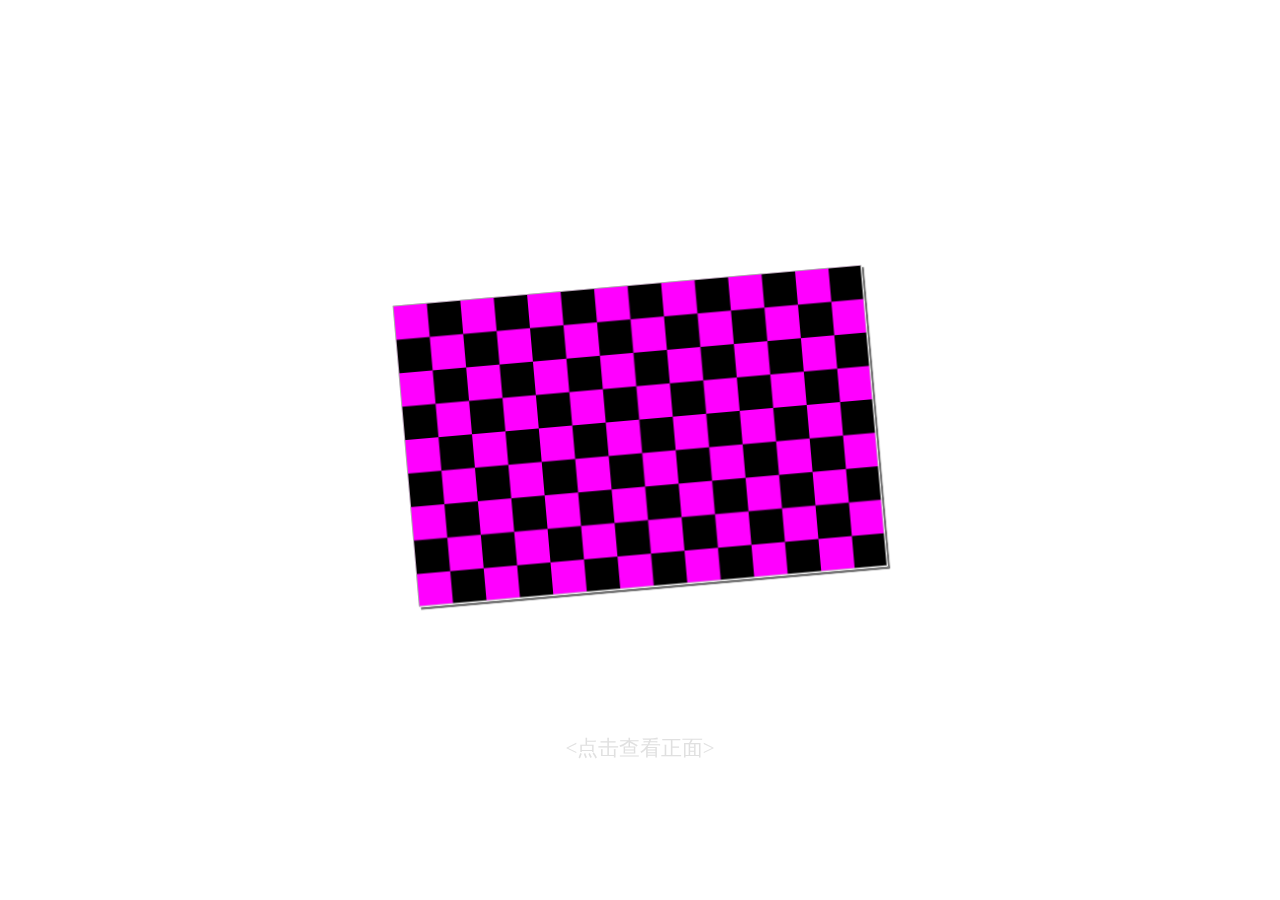
==== himappdata/postcard/birthday/index.html @ 78d9a7b5 "Add Postcard data1" ====
<!DOCTYPE html>
<html lang="en">

<head>
    <meta charset="UTF-8">
    <meta name="viewport" content="width=device-width, initial-scale=1.0">
    <title>生日明信片</title>
    <link rel="stylesheet" href="../_common/style/postcard.css">
    <link rel="stylesheet" href="../_common/style/common.css">
    <link rel="stylesheet" href="../_common/fonts/lxgw/style.css">
    <script src="../_common/js/zquery.js"></script>

    <style>
        .centercontainer {

            display: flex;
            justify-content: center;
            align-items: center;
        }

        .container {
            width: 100%;
            height: 100%;
        }

        #postcardContainer {
            width: 800px;
            height: 1200px;
            flex-direction: column;
        }

        .postcardinner {
            width: 800px;
            height: 800px;

            position: relative;
            filter: drop-shadow(3px 3px 0px #797979);
            perspective: 1000px;
            -webkit-perspective: 2000px;
        }

        .hintmsg {
            color: rgba(212, 212, 212, 0.712);
            font-size: 28px;
        }

        .postcardsize {

            width: 700px;
            height: 450px;
        }

        .postcardbody {
            transition-duration: 400ms;
            transform-style: preserve-3d;
        }

        .postcardbody>div {
            border: solid darkgray 1px;
            position: absolute;
        }

        .showfront {
            transform: rotateZ(-5deg) scale(0.9);

        }

        .showback {
            transform: rotateY(-180deg) rotateZ(0deg) scale(1.1);
        }

        .front {
            background-color: white;
            background-image: url(../_common/image/valve_missing_texture.png);
            
            background-size:100px 100px;
            transform: translateZ(1px);
        }

        .rear {
            background-color: white;
            background-image: url(../_common/image/bg_postcard_rear.png);
            
            background-repeat: no-repeat;
            background-size: 100% 100%;
            transform: translateZ(-1px) rotateY(-180deg);
        }

        /* .msg {
            font-family: 'LXGW WenKai Lite';
            font-size: 12px;
            position: absolute;
            left: 175px;
            padding-left: 10px;
            top: 56px;
            width: 152px;
            height: 150px;
            text-align: justify;
            border-left: dashed darkgray 1px;
        } */

        .msg {
            font-family: 'LXGW WenKai Lite';
            font-size: 28px;
            position: absolute;
            left: 36px;
            top: 160px;
            width: 620px;
            line-height: 180%;
            height: 200px;
            text-align: justify;
            flex-direction: column;
        }

        .postcardrearimg{
            position: absolute;
            left: 36px;
            top: 110px;
            width: 300px;
            height: 300px;
        }

        .poststamp{
            position: absolute;
            left: 550px;
            top: 16px;
            width: 128px;
            height: 128px;
        }
        .postmarker{
            position: absolute;
            left: 520px;
            top: 70px;
            width: 96px;
            height: 96px;
            transform: rotate(15deg);
        }

    </style>

</head>

<body>
    <div class="container centercontainer">
        <div id="postcardContainer" class="centercontainer">
            <div class="postcardinner centercontainer">
                <div class="postcardbody postcardsize showfront">
                    <div class="front postcardsize"></div>
                    <div class="rear postcardsize">
                        <!-- <img class="postcardrearimg" src="../_common/image/valve_missing_texture.png" alt=""> -->
                        <img class="poststamp" src="../_common/image/poststamp_default.png" alt="">
                        <img class="postmarker" src="../_common/image/stamp_masked.png" alt="">
                        <div  class="msg centercontainer">
                            
                            <div style="width: 100%;text-align: left;">亲爱的：</div>
                            <div id="msg" style="flex-grow: 1;">

                            </div>
                            <div style="width: 100%;text-align: right;">—— Yours.</div>
                        </div>
                    </div>
                </div>

            </div>
            <div class="hintmsg">&lt;点击查看正面&gt;</div>
        </div>
    </div>

    <script>
        $(function () {
            $("#postcardContainer").fitParent();
            if ($.query.msgtype) {
                if ($.query.msgtype == "1") {
                    $("#msg").text("　　愿honey在新的一岁里，每天都能够收获新的惊喜！");
                }
                if ($.query.msgtype == "2") {
                    $("#msg").text("　　最近听到一个新奇的词汇：运气守恒定律。指个人的每日运气是恒定的，有好运发生，就也会有不太美好的事出现，不过今天不一样，这条规矩对寿星无效。");
                }


            }
        });
        var isFront = true;
        $(".postcardbody").click(function () {
            if (isFront) {
                $(".postcardbody").getDoms()[0].classList.add("showback");
                $(".postcardbody").getDoms()[0].classList.remove("showfront");
                $(".hintmsg").text("<点击回到背面>");
            }
            else {
                $(".postcardbody").getDoms()[0].classList.remove("showback");
                $(".postcardbody").getDoms()[0].classList.add("showfront");
                $(".hintmsg").text("<点击查看正面>");
            }
            isFront = !isFront;
        });
    </script>
</body>

</html>
---- himappdata/postcard/_common/style/postcard.css ----
*{
    margin: 0;
    padding: 0;
}

body{
    background-color: transparent;
}
---- himappdata/postcard/_common/style/common.css ----
*{
    margin: 0;
    padding: 0;
    box-sizing: border-box;
    list-style: none;
}

body{
    background-color: transparent;
    width: 100vw;
    height: 100vh;
    overflow: hidden;
}
---- himappdata/postcard/_common/fonts/lxgw/style.css ----
@import url('./lxgwwenkaimonolite-bold.css');
@import url('./lxgwwenkailite-regular.css');
@import url('./lxgwwenkaimonolite-light.css');
@import url('./lxgwwenkaimonolite-regular.css');
@import url('./lxgwwenkailite-light.css');
@import url('./lxgwwenkailite-bold.css');
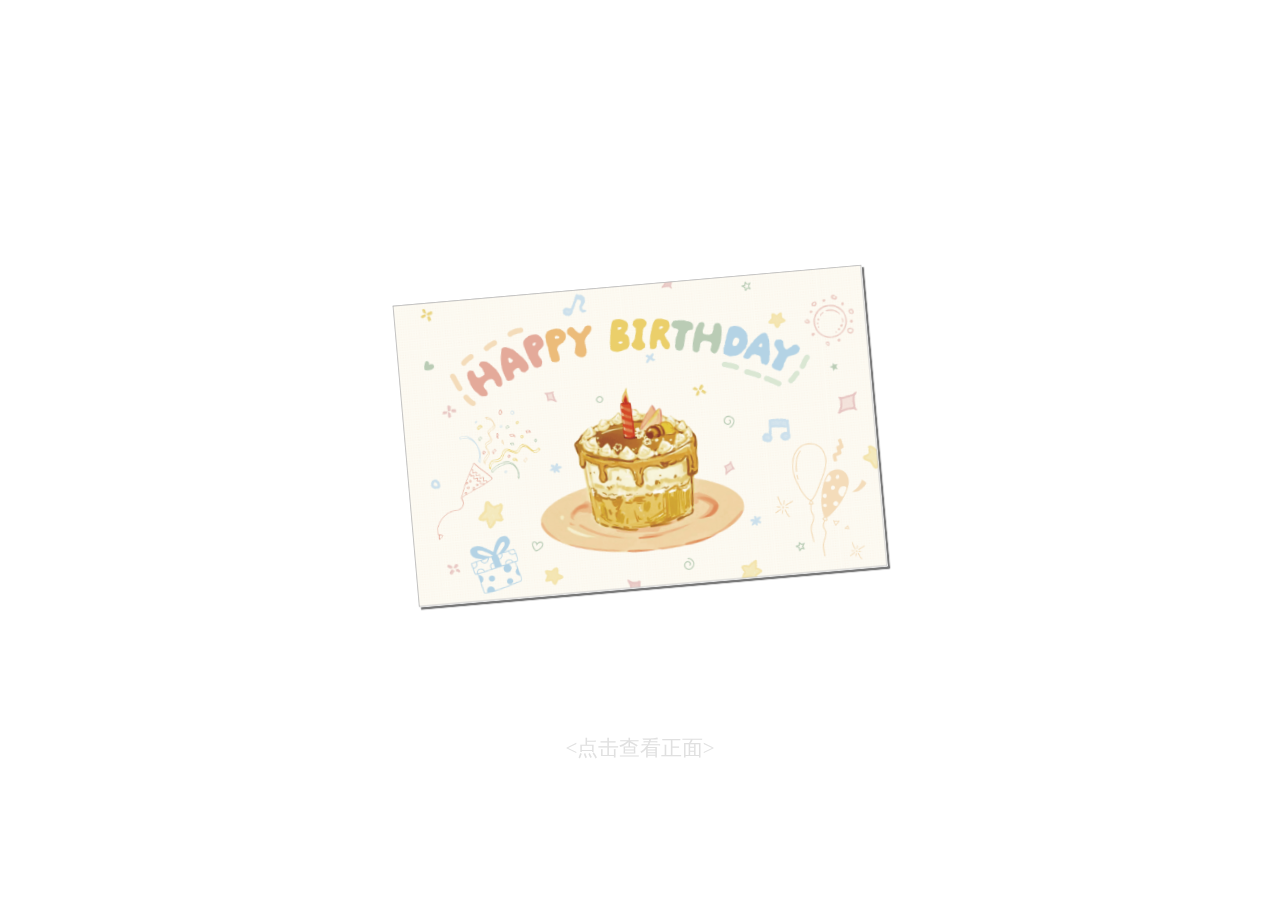
==== commit 01751362: "Add birthday card bg & add testcases" ====
--- a/himappdata/postcard/birthday/index.html
+++ b/himappdata/postcard/birthday/index.html
@@ -8,6 +8,7 @@
     <link rel="stylesheet" href="../_common/style/postcard.css">
     <link rel="stylesheet" href="../_common/style/common.css">
     <link rel="stylesheet" href="../_common/fonts/lxgw/style.css">
+    <link rel="stylesheet" href="../_common/fonts/syst/style.css">
     <script src="../_common/js/zquery.js"></script>
 
     <style>
@@ -21,6 +22,12 @@
         .container {
             width: 100%;
             height: 100%;
+            user-select: none;
+        }
+
+        .hidebeforeload{
+
+            opacity: 0;
         }
 
         #postcardContainer {
@@ -71,9 +78,11 @@
 
         .front {
             background-color: white;
-            background-image: url(../_common/image/valve_missing_texture.png);
+            background-image: url(image/bg_birthday.png);
             
-            background-size:100px 100px;
+            background-size:100% 100%;
+            background-position: 50% 50%;
+            background-repeat: no-repeat; 
             transform: translateZ(1px);
         }
 
@@ -101,6 +110,7 @@
 
         .msg {
             font-family: 'LXGW WenKai Lite';
+            /* font-family: 'SourceSerif'; */
             font-size: 28px;
             position: absolute;
             left: 36px;
@@ -141,7 +151,7 @@
 </head>
 
 <body>
-    <div class="container centercontainer">
+    <div class="container centercontainer hidebeforeload">
         <div id="postcardContainer" class="centercontainer">
             <div class="postcardinner centercontainer">
                 <div class="postcardbody postcardsize showfront">
@@ -179,9 +189,12 @@
 
 
             }
+            $(".hidebeforeload").getDoms().forEach(element => {
+                element.classList.remove("hidebeforeload");
+            });
         });
         var isFront = true;
-        $(".postcardbody").click(function () {
+        $("#postcardContainer").click(function () {
             if (isFront) {
                 $(".postcardbody").getDoms()[0].classList.add("showback");
                 $(".postcardbody").getDoms()[0].classList.remove("showfront");
--- a/himappdata/postcard/_common/fonts/syst/style.css
+++ b/himappdata/postcard/_common/fonts/syst/style.css
@@ -0,0 +1,6 @@
+
+@font-face {
+  font-family: 'SourceSerif';
+  font-display: swap;
+  src: url('./SourceHanSerifCN.woff2') format('woff2');
+}
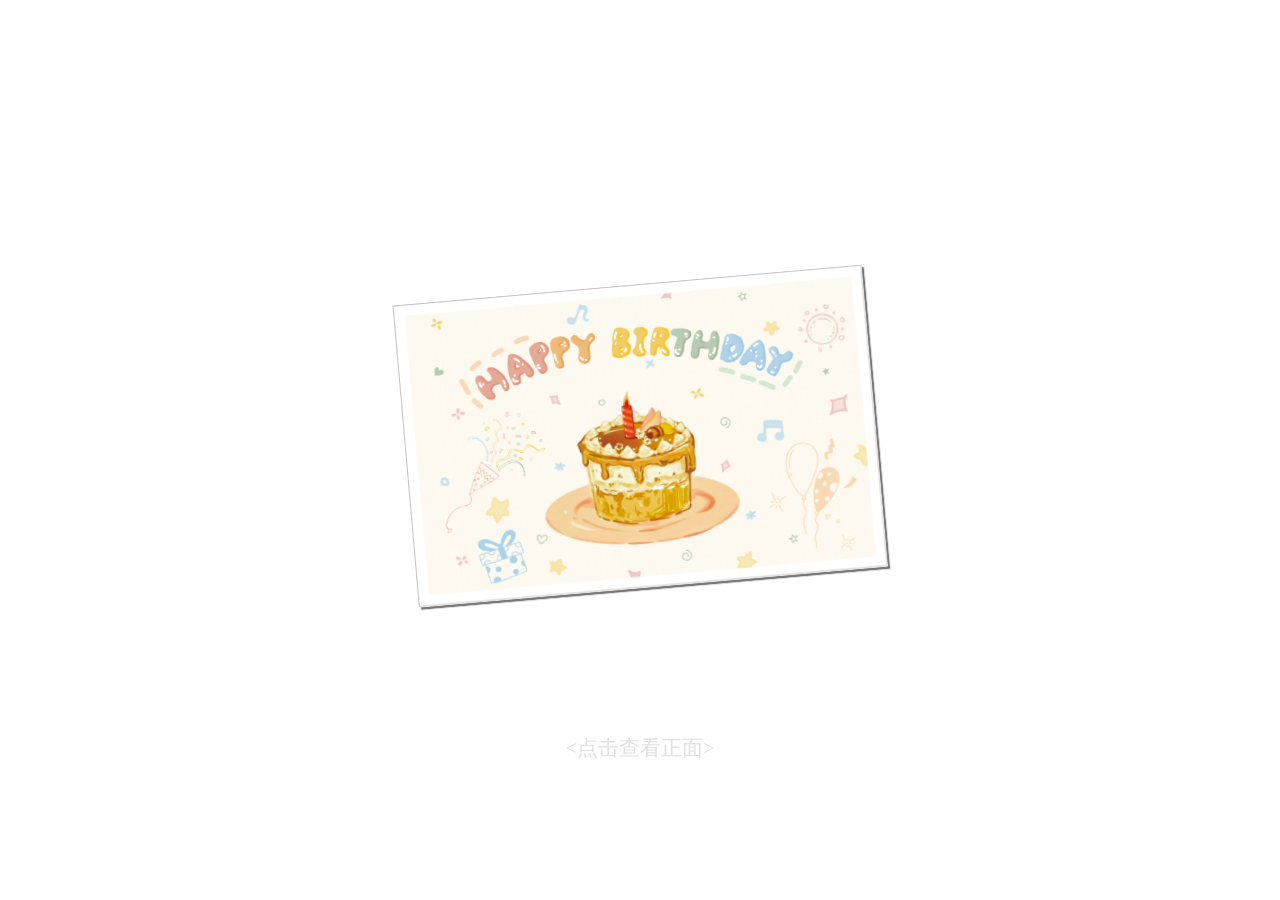
==== commit bf1a0c47: "Update postcard rear style" ====
--- a/himappdata/postcard/birthday/index.html
+++ b/himappdata/postcard/birthday/index.html
@@ -80,7 +80,7 @@
             background-color: white;
             background-image: url(image/bg_birthday.png);
             
-            background-size:100% 100%;
+            background-size: 95.5% 93%;
             background-position: 50% 50%;
             background-repeat: no-repeat; 
             transform: translateZ(1px);
@@ -93,20 +93,11 @@
             background-repeat: no-repeat;
             background-size: 100% 100%;
             transform: translateZ(-1px) rotateY(-180deg);
-        }
-
-        /* .msg {
-            font-family: 'LXGW WenKai Lite';
-            font-size: 12px;
-            position: absolute;
-            left: 175px;
-            padding-left: 10px;
-            top: 56px;
-            width: 152px;
-            height: 150px;
-            text-align: justify;
-            border-left: dashed darkgray 1px;
-        } */
+            
+        }
+
+
+       
 
         .msg {
             font-family: 'LXGW WenKai Lite';
